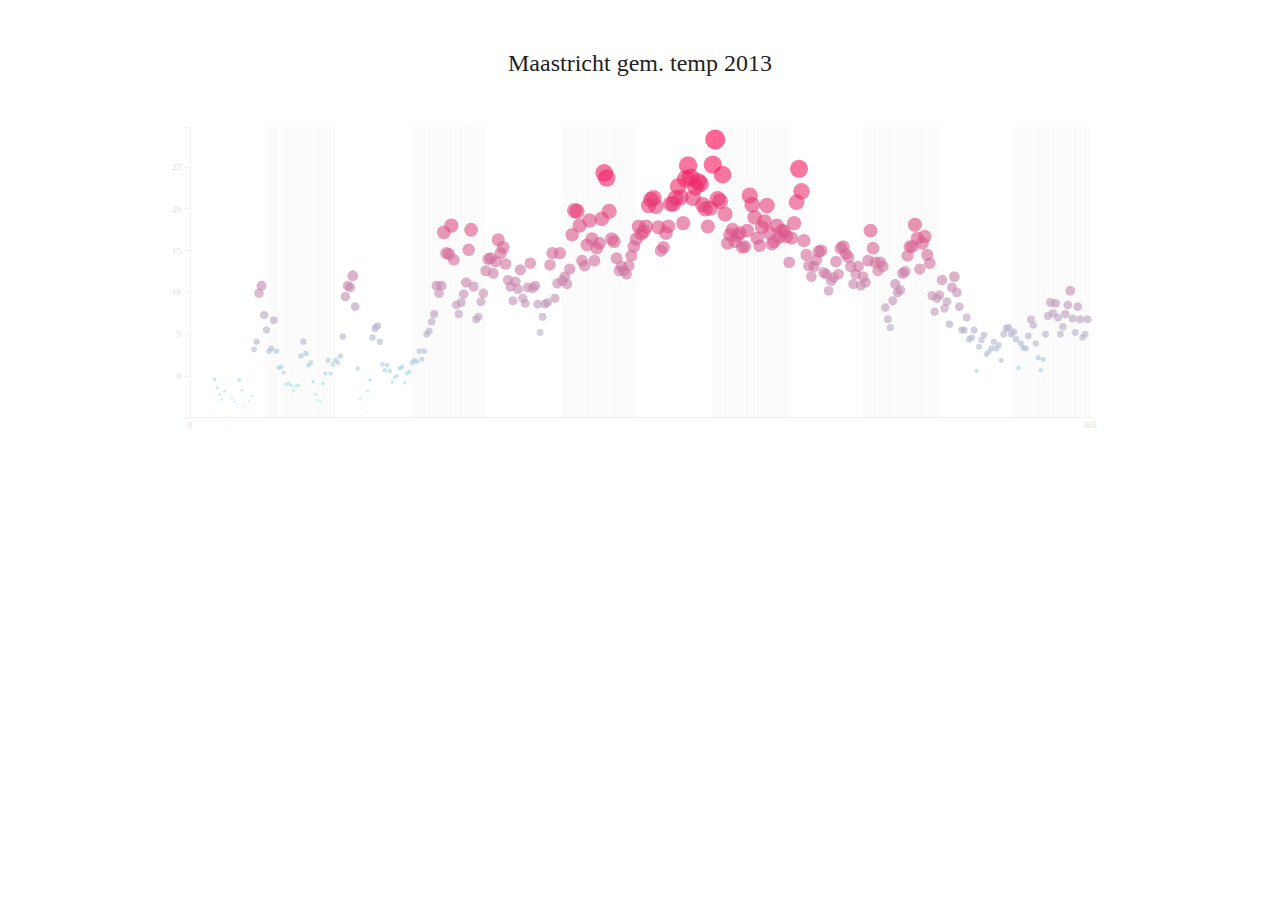
==== 02_mean_temp.html @ ba3e054e "Initial commit" ====
<html>
    <head>
        <script src="js/d3.min.js"></script>
        <script src="js/underscore.js"></script>

        <style>
        body{
            font-family: "BentonSans";
        }
          .container{
            margin-top: 50px;
            margin-left: auto;
            margin-right: auto;
            width: 960px;
          }
            .axis path,
            .axis line {
                fill: none;
                stroke: #eee;
                opacity: 0.8;
                shape-rendering: crispEdges;
            }

            .axis text {
                font-family: "BentonSans";
                font-size: 9px;
                fill: #ddd;
            }
            h2{
                font-weight:500;
                text-align: center;
                color:#222;
            }
        </style>
    </head>
        <body>
            
            <div class="container">
                <h2>Maastricht gem. temp 2013</h2>
            </div>
        <script>
            d3.csv('data/mean_temp.csv', function(data){

                var temp_data = d3.nest()
                                .key(function(d){
                                    return d.YYYYMMDD;
                                })
                                .sortKeys(d3.ascending)
                                .entries(data)

                                console.log()

                var h = 350;
                var w = 960;
                var padding = 30;

        // Set up colorscale
                var ext = d3.extent(temp_data, function(d){
                  return parseInt(d.values[0].TG);
                });

                var color = d3.scale.linear()
                    .domain([ext[0], ext[1]])
                    .range(["#94FDFF", "#FF004E"]);

        // Radius scale
                var rScale = d3.scale.linear()
                     .domain([0, ext[1]])
                     .range([2, 10]);

        // Set up scales
                var xScale = d3.scale.linear()
                     .domain([0, temp_data.length])
                     .range([padding, w - padding]);

                var yScale = d3.scale.linear()
                     .domain([ext[0] /10, (ext[1] + 15) / 10])
                     .range([h - padding, padding]);

        // Set up Axis
                var xAxis = d3.svg.axis()
                  .scale(xScale)
                  .orient("bottom")
                  .tickSize(2)
                  .tickValues(xScale.domain())

                var yAxis = d3.svg.axis()
                  .scale(yScale)
                  .orient("left")
                  .ticks(10)

                    console.log(ext)

                var svg = d3.select('.container')
                    .append('svg')
                    .attr('height', h)
                    .attr('width', w);

        // Add Month Grid
                var months = d3.select('svg')
                    .selectAll('rect')
                    .data(temp_data)
                    .enter()
                    .append('rect')
                    .attr('fill', function(d, i){
                        str = d.key
                        calc_str = str.slice(4, -2)
                        if(calc_str % 2 != 0){
                            return '#ffffff'
                        }else{
                            return '#fafafa'
                        }
                    })
                    .attr('width', 2)
                    .attr('height', h - padding * 2)
                    .attr('x', function(d, i){
                        return xScale(i)
                    })
                    .attr('y', 0 + padding)


        // Call Axis
                svg.append("g")
                    .attr("class", "axis")
                    .attr("transform", "translate(" + padding + ",0)")
                    .call(yAxis);

                svg.append("g")
                    .attr("class", "axis") 
                    .attr("transform", "translate(0," + (h - padding) + ")")
                    .call(xAxis);

                var groups = d3.select('svg')
                    .selectAll('g')
                    .data(temp_data)
                    .enter()
                    .append('g')
                    .attr('transform', function(d, i){
                        return 'translate(' + xScale(i) + ',0)';
                    })

                groups.append('circle')
                    .attr('r', function(d, i){
                      return rScale(parseInt(d.values[0].TG));
                    })
                    .attr('opacity', 0.6)
                    .attr('fill', function(d){
                      return color(parseInt(d.values[0].TG));
                    })
                    .attr('cy', function(d, i){
                        return yScale(parseInt(d.values[0].TG) /10);
                    })

            });
        
        </script>
    </body>

    

</html>
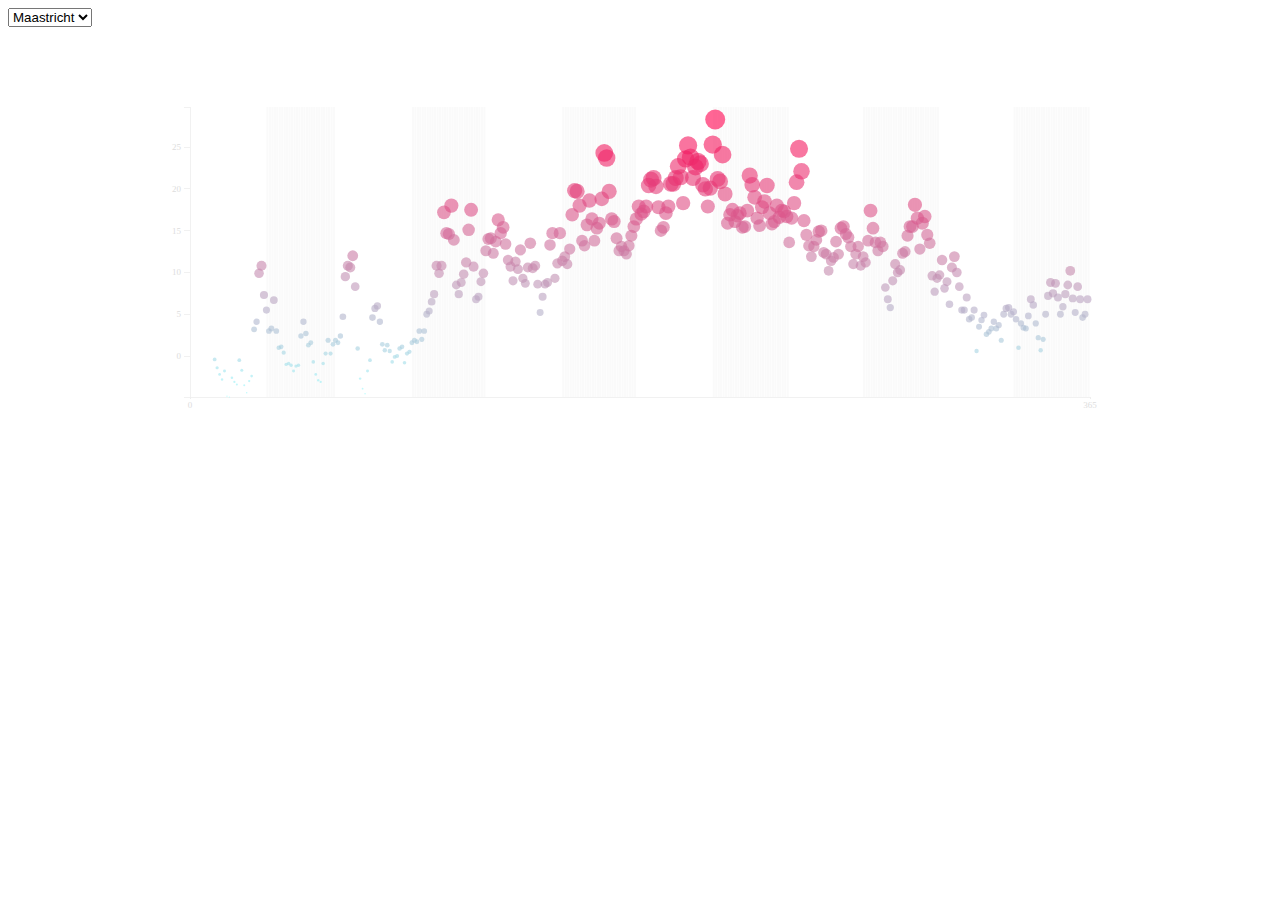
==== commit f948c31f: "Add update pattern" ====
--- a/02_mean_temp.html
+++ b/02_mean_temp.html
@@ -2,44 +2,22 @@
     <head>
         <script src="js/d3.min.js"></script>
         <script src="js/underscore.js"></script>
+        <link rel="stylesheet" type="text/css" href="css/style.css">
 
-        <style>
-        body{
-            font-family: "BentonSans";
-        }
-          .container{
-            margin-top: 50px;
-            margin-left: auto;
-            margin-right: auto;
-            width: 960px;
-          }
-            .axis path,
-            .axis line {
-                fill: none;
-                stroke: #eee;
-                opacity: 0.8;
-                shape-rendering: crispEdges;
-            }
-
-            .axis text {
-                font-family: "BentonSans";
-                font-size: 9px;
-                fill: #ddd;
-            }
-            h2{
-                font-weight:500;
-                text-align: center;
-                color:#222;
-            }
-        </style>
     </head>
         <body>
-            
-            <div class="container">
-                <h2>Maastricht gem. temp 2013</h2>
-            </div>
+            <select>
+                <!-- data/mean_temp_maastricht.csv -->              
+                <option value="maastricht">Maastricht</option>
+                <!-- data/mean_temp_debilt.csv -->              
+                <option value="debilt">De Bilt</option>
+            </select>
+
+            <div class="container"></div>
+
         <script>
-            d3.csv('data/mean_temp.csv', function(data){
+
+            d3.csv('data/mean_temp_maastricht.csv', function(data){
 
                 var temp_data = d3.nest()
                                 .key(function(d){
@@ -48,108 +26,114 @@
                                 .sortKeys(d3.ascending)
                                 .entries(data)
 
-                                console.log()
+                function update(_data){
 
-                var h = 350;
-                var w = 960;
-                var padding = 30;
+                // SVG config
+                    var h = 350;
+                    var w = 960;
+                    var padding = 30;
 
-        // Set up colorscale
-                var ext = d3.extent(temp_data, function(d){
-                  return parseInt(d.values[0].TG);
-                });
+                // Set up colorscale
+                    var ext = d3.extent(_data, function(d){
+                      return parseInt(d.values[0].TG);
+                    });
 
-                var color = d3.scale.linear()
-                    .domain([ext[0], ext[1]])
-                    .range(["#94FDFF", "#FF004E"]);
+                    var color = d3.scale.linear()
+                        .domain([ext[0], ext[1]])
+                        .range(["#94FDFF", "#FF004E"]);
 
-        // Radius scale
-                var rScale = d3.scale.linear()
-                     .domain([0, ext[1]])
-                     .range([2, 10]);
+                // Radius scale
+                    var rScale = d3.scale.linear()
+                         .domain([0, ext[1]])
+                         .range([2, 10]);
 
-        // Set up scales
-                var xScale = d3.scale.linear()
-                     .domain([0, temp_data.length])
-                     .range([padding, w - padding]);
+                // Set up scales
+                    var xScale = d3.scale.linear()
+                         .domain([0, _data.length])
+                         .range([padding, w - padding]);
 
-                var yScale = d3.scale.linear()
-                     .domain([ext[0] /10, (ext[1] + 15) / 10])
-                     .range([h - padding, padding]);
+                    var yScale = d3.scale.linear()
+                         .domain([ext[0] /10, (ext[1] + 15) / 10])
+                         .range([h - padding, padding]);
 
-        // Set up Axis
-                var xAxis = d3.svg.axis()
-                  .scale(xScale)
-                  .orient("bottom")
-                  .tickSize(2)
-                  .tickValues(xScale.domain())
+                // Set up Axis
+                    var xAxis = d3.svg.axis()
+                      .scale(xScale)
+                      .orient("bottom")
+                      .tickSize(2)
+                      .tickValues(xScale.domain())
 
-                var yAxis = d3.svg.axis()
-                  .scale(yScale)
-                  .orient("left")
-                  .ticks(10)
+                    var yAxis = d3.svg.axis()
+                      .scale(yScale)
+                      .orient("left")
+                      .ticks(10)
 
-                    console.log(ext)
+                // Add svg container for bubble_plot
+                    var svg = d3.select('.container')
+                        .append('svg')
+                        .attr('id', '#bubble_plot')
+                        .attr('height', h)
+                        .attr('width', w);
 
-                var svg = d3.select('.container')
-                    .append('svg')
-                    .attr('height', h)
-                    .attr('width', w);
+                // Add Month Grid
+                    var months = d3.select('svg')
+                        .selectAll('rect')
+                        .data(_data)
+                        .enter()
+                        .append('rect')
+                        .attr('fill', function(d, i){
+                            str = d.key
+                            calc_str = str.slice(4, -2)
+                            if(calc_str % 2 != 0){
+                                return '#ffffff'
+                            }else{
+                                return '#fafafa'
+                            }
+                        })
+                        .attr('width', 2)
+                        .attr('height', h - padding * 2)
+                        .attr('x', function(d, i){
+                            return xScale(i)
+                        })
+                        .attr('y', 0 + padding)
 
-        // Add Month Grid
-                var months = d3.select('svg')
-                    .selectAll('rect')
-                    .data(temp_data)
-                    .enter()
-                    .append('rect')
-                    .attr('fill', function(d, i){
-                        str = d.key
-                        calc_str = str.slice(4, -2)
-                        if(calc_str % 2 != 0){
-                            return '#ffffff'
-                        }else{
-                            return '#fafafa'
-                        }
-                    })
-                    .attr('width', 2)
-                    .attr('height', h - padding * 2)
-                    .attr('x', function(d, i){
-                        return xScale(i)
-                    })
-                    .attr('y', 0 + padding)
+                // Call Axis
+                    svg.append("g")
+                        .attr("class", "axis")
+                        .attr("transform", "translate(" + padding + ",0)")
+                        .call(yAxis);
 
+                    svg.append("g")
+                        .attr("class", "axis") 
+                        .attr("transform", "translate(0," + (h - padding) + ")")
+                        .call(xAxis);
 
-        // Call Axis
-                svg.append("g")
-                    .attr("class", "axis")
-                    .attr("transform", "translate(" + padding + ",0)")
-                    .call(yAxis);
+                // Add groups for circles
+                    var groups = d3.select('svg')
+                        .selectAll('g')
+                        .data(_data)
+                        .enter()
+                        .append('g')
+                        .attr('transform', function(d, i){
+                            return 'translate(' + xScale(i) + ',0)';
+                        })
 
-                svg.append("g")
-                    .attr("class", "axis") 
-                    .attr("transform", "translate(0," + (h - padding) + ")")
-                    .call(xAxis);
+                // Add circles to groups
+                    groups.append('circle')
+                        .attr('r', function(d, i){
+                          return rScale(parseInt(d.values[0].TG));
+                        })
+                        .attr('opacity', 0.6)
+                        .attr('fill', function(d){
+                          return color(parseInt(d.values[0].TG));
+                        })
+                        .attr('cy', function(d, i){
+                            return yScale(parseInt(d.values[0].TG) / 10);
+                        })
 
-                var groups = d3.select('svg')
-                    .selectAll('g')
-                    .data(temp_data)
-                    .enter()
-                    .append('g')
-                    .attr('transform', function(d, i){
-                        return 'translate(' + xScale(i) + ',0)';
-                    })
+                }
 
-                groups.append('circle')
-                    .attr('r', function(d, i){
-                      return rScale(parseInt(d.values[0].TG));
-                    })
-                    .attr('opacity', 0.6)
-                    .attr('fill', function(d){
-                      return color(parseInt(d.values[0].TG));
-                    })
-                    .attr('cy', function(d, i){
-                        return yScale(parseInt(d.values[0].TG) /10);
-                    })
+                    update(temp_data);
 
             });
         
--- a/css/style.css
+++ b/css/style.css
@@ -0,0 +1,27 @@
+body{
+    font-family: "BentonSans";
+}
+.container{
+    margin-top: 50px;
+    margin-left: auto;
+    margin-right: auto;
+    width: 960px;
+}
+.axis path,
+.axis line {
+    fill: none;
+    stroke: #eee;
+    opacity: 0.8;
+    shape-rendering: crispEdges;
+}
+
+.axis text {
+    font-family: "BentonSans";
+    font-size: 9px;
+    fill: #ddd;
+}
+h2{
+    font-weight:500;
+    text-align: center;
+    color:#222;
+}